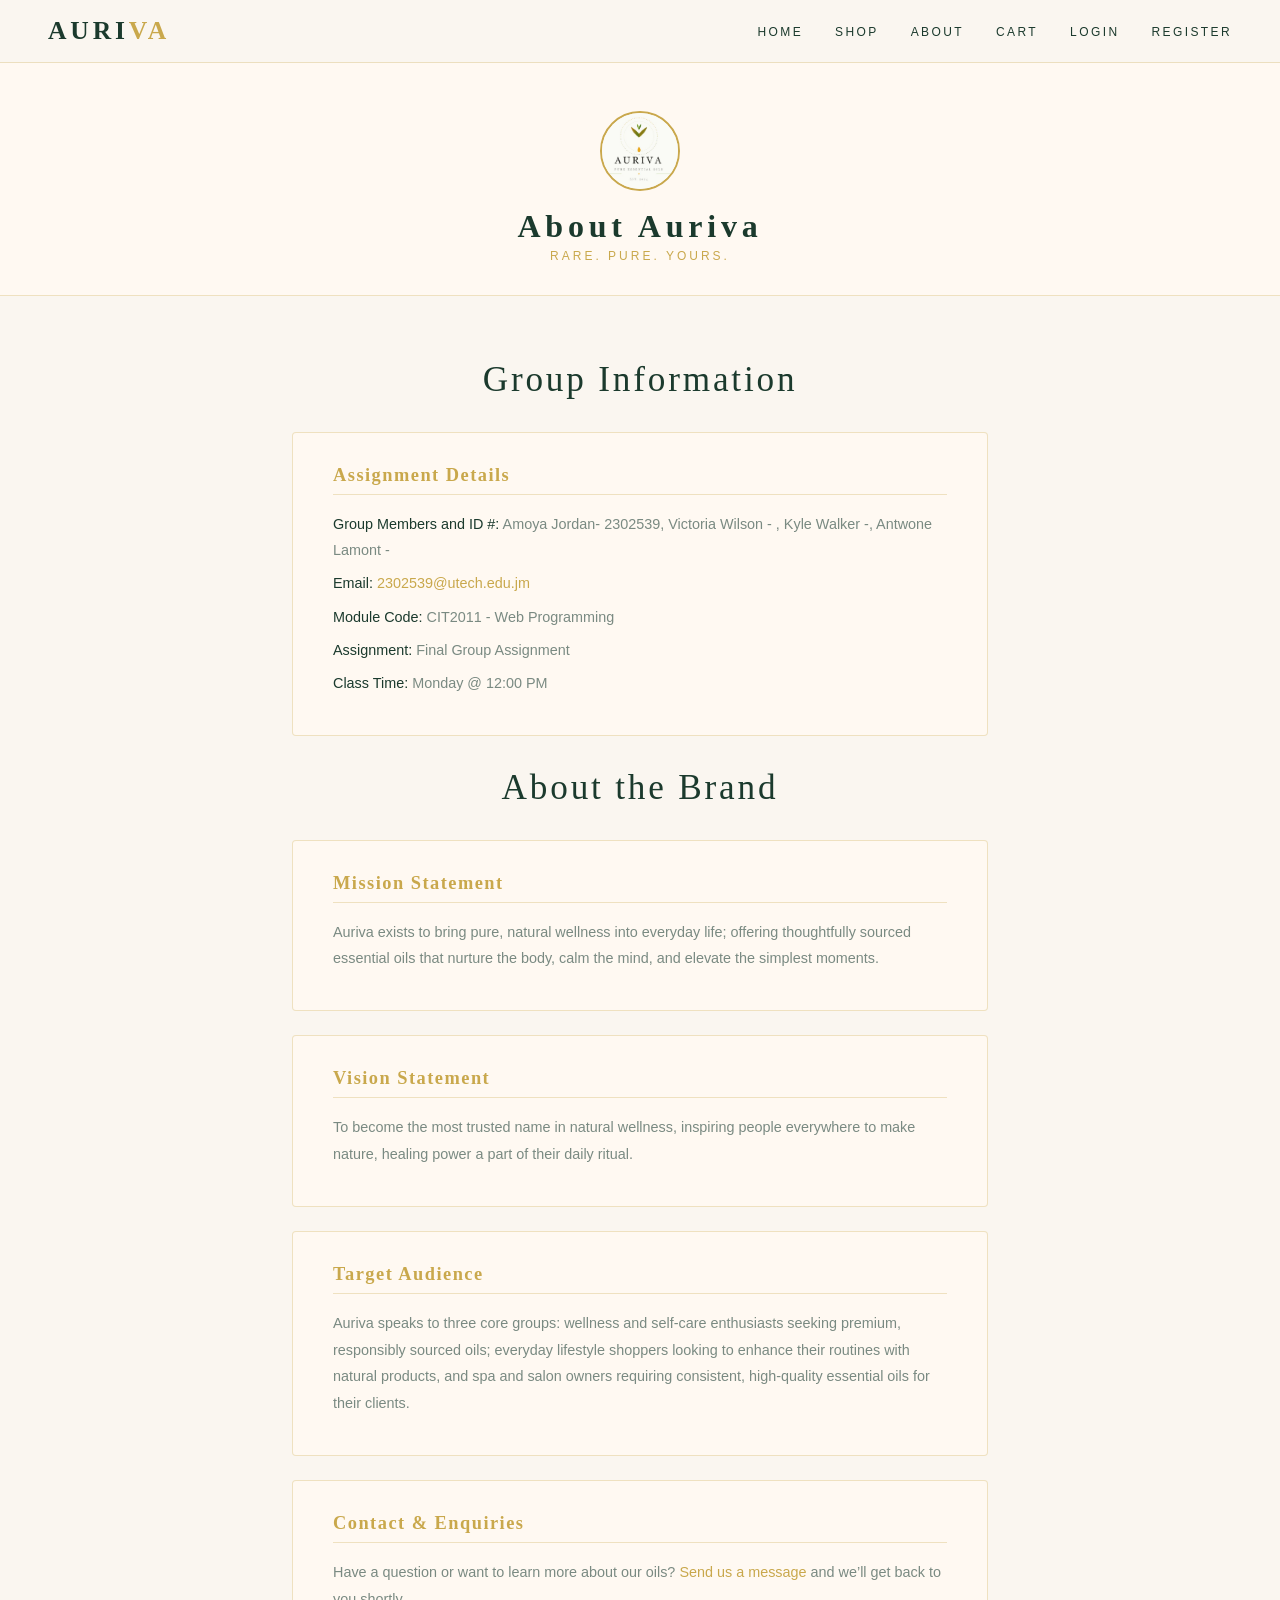
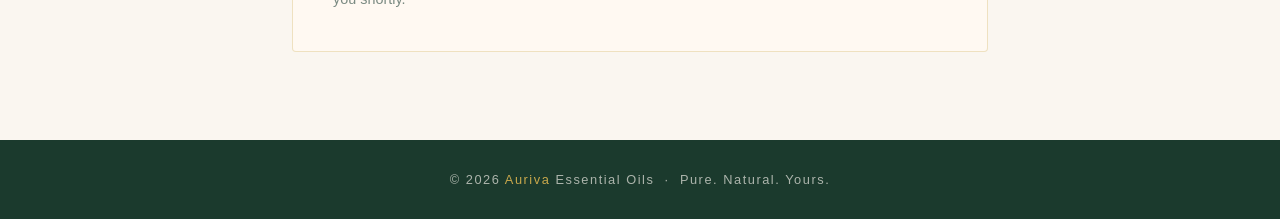
==== about.html @ eb886729 "Add files via upload" ====
<!DOCTYPE html>
<html lang="en">
<head>
  <meta charset="UTF-8">
  <meta name="viewport" content="width=device-width, initial-scale=1.0">
  <title>About &mdash; Auriva</title>
  <link rel="stylesheet" href="style.css">
</head>
<body>

  <nav>
    <a href="index.html" class="nav-brand">AURI<span>VA</span></a>
    <ul class="nav-links">
      <li><a href="index.html">Home</a></li>
      <li><a href="product.html">Shop</a></li>
      <li><a href="about.html">About</a></li>
      <li><a href="cart.html">Cart</a></li>
      <li><a href="login.html">Login</a></li>
      <li><a href="register.html">Register</a></li>
    </ul>
  </nav>

  <!-- Page Header -->
  <div class="page-header">
    <img src="../Assets/images/logo.png" alt="Auriva Essential Oils Logo" class="logo">
    <h1>About Auriva</h1>
    <p class="tagline">Rare. Pure. Yours.</p>
  </div>

  <!-- About Section -->
  <section class="about-section">

    <!-- Group Details  -->
    <h2>Group Information</h2>

    <div class="about-card">
      <h3>Assignment Details</h3>
      <p><strong>Group Members and ID #:</strong> Amoya Jordan- 2302539, Victoria Wilson - , Kyle Walker -, Antwone Lamont - </p>
      <!-- mailto link  -->
      <p><strong>Email:</strong>
        <a href="mailto:2302539@utech.edu.jm">2302539@utech.edu.jm</a>
      </p>
      <p><strong>Module Code:</strong> CIT2011 - Web Programming</p>
      <p><strong>Assignment:</strong> Final Group Assignment</p>
      <p><strong>Class Time:</strong> Monday @ 12:00 PM</p>
    </div>

    <!-- Business Info -->
    <h2 style="margin-top:2rem;">About the Brand</h2>

    <div class="about-card">
      <h3>Mission Statement</h3>
      <p>
        Auriva exists to bring pure, natural wellness into everyday life; offering thoughtfully
        sourced essential oils that nurture the body, calm the mind, and elevate the simplest moments.
      </p>
    </div>

    <div class="about-card">
      <h3>Vision Statement</h3>
      <p>
        To become the most trusted name in natural wellness, inspiring people everywhere to make
        nature, healing power a part of their daily ritual.
      </p>
    </div>

    <div class="about-card">
      <h3>Target Audience</h3>
      <p>
        Auriva speaks to three core groups: wellness and self-care enthusiasts seeking premium,
        responsibly sourced oils; everyday lifestyle shoppers looking to enhance their routines with
        natural products, and spa and salon owners requiring consistent, high-quality essential oils
        for their clients.
      </p>
    </div>

    <div class="about-card">
      <h3>Contact &amp; Enquiries</h3>
      <p>
        Have a question or want to learn more about our oils?
        <!-- mailto link — rubric requirement -->
        <a href="mailto:2302539@utech.edu.jm">Send us a message</a> and we&rsquo;ll get back to you shortly.
      </p>
    </div>

  </section>

  <footer>
    <p>&copy; 2026 <span>Auriva</span> Essential Oils &nbsp;&middot;&nbsp; Pure. Natural. Yours.</p>
  </footer>

</body>
</html>
---- style.css ----
/*    Auriva Essential Oils — External Stylesheet    */

:root {
  --cream:      #FAF6F0;
  --warm-white: #FFF9F2;
  --dark-green: #1B3A2D;
  --mid-green:  #2E5943;
  --gold:       #C9A84C;
  --gold-light: #E2C97E;
  --blush:      #F2DDD5;
  --text-muted: #7A8A82;
  --border:     rgba(201, 168, 76, 0.30);
  --shadow:     0 8px 40px rgba(27, 58, 45, 0.10);
  --font-serif: 'Cormorant Garamond', Georgia, serif;
  --font-sans:  'Jost', Arial, sans-serif;
}

/* ── CSS Q1d: Universal reset — clean, no redundancy ── */
*, *::before, *::after {
  box-sizing: border-box;
  margin: 0;
  padding: 0;
}

html { scroll-behavior: smooth; }

/* ── CSS Q1a: Element selector — body base styles ── */
body {
  font-family: var(--font-sans);
  background-color: var(--cream);
  color: var(--dark-green);
  min-height: 100vh;
  display: flex;
  flex-direction: column;
}

/* ============================================================
   NAVIGATION — CSS Q1b: Flexbox layout, sticky positioning
   ============================================================ */
nav {
  position: sticky;
  top: 0;
  z-index: 100;
  display: flex;                   /* CSS Q1b: Flexbox */
  align-items: center;
  justify-content: space-between;
  padding: 1rem 3rem;
  background: rgba(250, 246, 240, 0.96);
  backdrop-filter: blur(12px);
  border-bottom: 1px solid var(--border);
}

/* ── CSS Q1a: Class selector ── */
.nav-brand {
  font-family: var(--font-serif);
  font-size: 1.6rem;
  font-weight: 600;
  letter-spacing: 0.15em;
  color: var(--dark-green);
  text-decoration: none;
}

/* ── CSS Q1a: Descendant selector — span inside .nav-brand ── */
.nav-brand span { color: var(--gold); }

/* ── CSS Q1a: Class selector ── */
.nav-links {
  display: flex;
  gap: 2rem;
  list-style: none;
}

/* ── CSS Q1a: Descendant selector — anchors inside .nav-links ── */
.nav-links a {
  font-size: 0.75rem;
  font-weight: 500;
  letter-spacing: 0.2em;
  text-transform: uppercase;
  color: var(--dark-green);
  text-decoration: none;
  transition: color 0.25s;
}

/* ── CSS Q1a: Pseudo-class selector ── */
.nav-links a:hover { color: var(--gold); }

/* ============================================================
   PAGE HEADER — inner pages (shop, about, etc.)
   ============================================================ */
.page-header {
  text-align: center;
  padding: 3rem 2rem 2rem;
  border-bottom: 1px solid var(--border);
  background: var(--warm-white);
}

.page-header .logo {
  height: 80px;
  width: 80px;
  border-radius: 50%;
  border: 2px solid var(--gold);
  object-fit: cover;
  margin-bottom: 0.8rem;
}

.page-header h1 {
  font-family: var(--font-serif);
  font-size: 2rem;
  font-weight: 600;
  letter-spacing: 0.15em;
}

/* ── CSS Q1a: Descendant selector — .tagline inside .page-header ── */
.page-header .tagline {
  font-size: 0.75rem;
  letter-spacing: 0.25em;
  color: var(--gold);
  text-transform: uppercase;
  margin-top: 0.25rem;
}

/* ============================================================
   HERO SECTION — index.html
   CSS Q1b: Flexbox centering, full-viewport layout
   ============================================================ */
.hero {
  flex: 1;
  display: flex;                  /* CSS Q1b: Flexbox */
  flex-direction: column;
  align-items: center;
  justify-content: center;
  min-height: 88vh;
  padding: 4rem 2rem;
  position: relative;
  overflow: hidden;
  text-align: center;
  background: linear-gradient(160deg, var(--warm-white) 0%, var(--cream) 60%, #EDE8DF 100%);
}

/* ── CSS Q1a: Pseudo-element selector ── */
.hero::before {
  content: '';
  position: absolute;
  inset: 0;
  background:
    radial-gradient(ellipse 55% 55% at 75% 25%, rgba(201,168,76,0.13) 0%, transparent 65%),
    radial-gradient(ellipse 45% 45% at 15% 85%, rgba(27,58,45,0.08) 0%, transparent 60%);
  pointer-events: none;
}

.hero-eyebrow {
  font-size: 0.7rem;
  font-weight: 500;
  letter-spacing: 0.35em;
  text-transform: uppercase;
  color: var(--gold);
  margin-bottom: 1.5rem;
  animation: fadeUp 0.7s ease both;
}

.hero .brand {
  font-family: var(--font-serif);
  font-size: clamp(5rem, 13vw, 9rem);
  font-weight: 300;
  letter-spacing: 0.12em;
  color: var(--dark-green);
  line-height: 1;
  margin-bottom: 1rem;
  animation: fadeUp 0.7s 0.1s ease both;
}

.hero .tagline {
  font-size: 0.85rem;
  letter-spacing: 0.3em;
  text-transform: uppercase;
  color: var(--gold);
  margin-bottom: 1.5rem;
  animation: fadeUp 0.7s 0.2s ease both;
}

.hero .welcome {
  font-size: 1rem;
  font-weight: 300;
  color: var(--text-muted);
  max-width: 420px;
  line-height: 1.8;
  margin-bottom: 2.5rem;
  animation: fadeUp 0.7s 0.3s ease both;
}

.hero-divider {
  width: 60px;
  height: 1px;
  background: var(--gold);
  margin: 0 auto 2rem;
  animation: fadeUp 0.7s 0.25s ease both;
}

/* ============================================================
   BUTTONS — CSS Q1c: Reusable button classes (no redundancy)
   ============================================================ */
.btn {
  display: inline-block;
  background: var(--dark-green);
  color: var(--cream);
  padding: 0.85rem 2.2rem;
  border: 1.5px solid var(--dark-green);
  border-radius: 2px;
  cursor: pointer;
  text-decoration: none;
  font-family: var(--font-sans);
  font-size: 0.75rem;
  font-weight: 500;
  letter-spacing: 0.2em;
  text-transform: uppercase;
  transition: all 0.3s ease;
  animation: fadeUp 0.7s 0.4s ease both;
}

/* ── CSS Q1a: Pseudo-class selector ── */
.btn:hover {
  background: transparent;
  color: var(--dark-green);
}

/* ── CSS Q1a: Class selector — modifier classes ── */
.btn-outline {
  background: transparent;
  color: var(--dark-green);
  border-color: var(--dark-green);
}

.btn-outline:hover {
  background: var(--dark-green);
  color: var(--cream);
}

.btn-gold {
  background: var(--gold);
  color: var(--cream);
  border-color: var(--gold);
}

.btn-gold:hover {
  background: var(--dark-green);
  border-color: var(--dark-green);
}

/* ============================================================
   SECTION TITLES — CSS Q1c: Consistent across all pages
   ============================================================ */
.section-title {
  text-align: center;
  margin-bottom: 3rem;
}

.section-title h2 {
  font-family: var(--font-serif);
  font-size: 2.5rem;
  font-weight: 400;
  letter-spacing: 0.08em;
  margin-bottom: 0.5rem;
}

.section-title p {
  font-size: 0.8rem;
  letter-spacing: 0.2em;
  text-transform: uppercase;
  color: var(--gold);
}

.section-title .divider {
  width: 40px;
  height: 1px;
  background: var(--gold);
  margin: 1rem auto 0;
}

/* ============================================================
   PRODUCT GRID — CSS Q1b: CSS Grid layout
   ============================================================ */
.products-section {
  padding: 5rem 3rem;
  max-width: 1300px;
  margin: 0 auto;
  width: 100%;
}

/* ── CSS Q1b: CSS Grid ── */
.product-grid {
  display: grid;
  grid-template-columns: repeat(auto-fill, minmax(260px, 1fr));
  gap: 2rem;
}

.product-card {
  background: var(--warm-white);
  border: 1px solid var(--border);
  border-radius: 4px;
  overflow: hidden;
  transition: transform 0.3s ease, box-shadow 0.3s ease;
}

/* ── CSS Q1a: Pseudo-class selector ── */
.product-card:hover {
  transform: translateY(-6px);
  box-shadow: var(--shadow);
}

.product-card .card-img {
  width: 100%;
  height: 280px;
  object-fit: cover;
  display: block;
  transition: transform 0.5s ease;
}

/* ── CSS Q1a: Descendant + pseudo-class selectors ── */
.product-card:hover .card-img { transform: scale(1.04); }

.card-body {
  padding: 1.4rem 1.5rem;
  text-align: center;
}

.card-body h3 {
  font-family: var(--font-serif);
  font-size: 1.3rem;
  font-weight: 400;
  letter-spacing: 0.05em;
  margin-bottom: 0.3rem;
}

.card-body .price {
  font-size: 0.85rem;
  color: var(--gold);
  letter-spacing: 0.1em;
  margin-bottom: 1rem;
  font-weight: 500;
}

.card-body .btn { animation: none; font-size: 0.7rem; padding: 0.65rem 1.5rem; }

/* ============================================================
   BUNDLE SECTION — dark green background strip
   ============================================================ */
.bundle-section {
  background: var(--dark-green);
  padding: 5rem 3rem;
  text-align: center;
}

.bundle-section .section-title h2 { color: var(--cream); }
.bundle-section .section-title p  { color: var(--gold-light); }
.bundle-section .section-title .divider { background: var(--gold-light); }

/* ── CSS Q1b: CSS Grid ── */
.bundle-grid {
  display: grid;
  grid-template-columns: repeat(auto-fill, minmax(280px, 1fr));
  gap: 2rem;
  max-width: 960px;
  margin: 0 auto;
}

.bundle-card {
  background: rgba(255, 255, 255, 0.06);
  border: 1px solid rgba(201, 168, 76, 0.25);
  border-radius: 4px;
  overflow: hidden;
  transition: transform 0.3s, box-shadow 0.3s;
}

.bundle-card:hover {
  transform: translateY(-5px);
  box-shadow: 0 12px 40px rgba(0, 0, 0, 0.3);
}

.bundle-card img {
  width: 100%;
  height: 260px;
  object-fit: cover;
}

.bundle-card .bundle-body { padding: 1.4rem; }

.bundle-card h3 {
  font-family: var(--font-serif);
  font-size: 1.2rem;
  color: var(--cream);
  font-weight: 400;
  margin-bottom: 0.3rem;
}

.bundle-card .bundle-price {
  color: var(--gold-light);
  font-size: 0.82rem;
  margin-bottom: 1rem;
  line-height: 1.6;
}

.bundle-badge {
  display: inline-block;
  background: var(--gold);
  color: var(--dark-green);
  font-size: 0.65rem;
  font-weight: 600;
  letter-spacing: 0.15em;
  text-transform: uppercase;
  padding: 0.25rem 0.7rem;
  border-radius: 2px;
  margin-bottom: 0.8rem;
}

/* ============================================================
   CART PAGE — CSS Q1b: Flexbox layout for items
   ============================================================ */
.cart-section {
  padding: 4rem 3rem;
  max-width: 900px;
  margin: 0 auto;
  width: 100%;
}

.cart-section h2 {
  font-family: var(--font-serif);
  font-size: 2.2rem;
  font-weight: 400;
  letter-spacing: 0.08em;
  margin-bottom: 2rem;
  text-align: center;
}

/* ── CSS Q1b: Flexbox column layout ── */
#cart-items {
  display: flex;
  flex-direction: column;
  gap: 1rem;
  margin-bottom: 2rem;
}

.cart-item {
  display: flex;              /* CSS Q1b: Flexbox row */
  align-items: center;
  gap: 1.5rem;
  background: var(--warm-white);
  border: 1px solid var(--border);
  border-radius: 4px;
  padding: 1rem 1.5rem;
}

.cart-item img  { border-radius: 4px; object-fit: cover; }

.cart-item h4 {
  font-family: var(--font-serif);
  font-size: 1.1rem;
  font-weight: 400;
}

.cart-item p { color: var(--gold); font-size: 0.85rem; }

.qty-controls {
  margin-left: auto;
  display: flex;
  align-items: center;
  gap: 0.8rem;
}

.qty-controls button {
  background: var(--dark-green);
  color: var(--cream);
  border: none;
  width: 28px;
  height: 28px;
  border-radius: 2px;
  cursor: pointer;
  font-size: 1rem;
  display: flex;
  align-items: center;
  justify-content: center;
  transition: background 0.2s;
}

.qty-controls button:hover { background: var(--gold); }
.qty-controls span { font-size: 0.9rem; font-weight: 500; min-width: 20px; text-align: center; }

.cart-summary {
  background: var(--warm-white);
  border: 1px solid var(--border);
  border-radius: 4px;
  padding: 2rem;
}

.cart-summary h3 {
  font-family: var(--font-serif);
  font-size: 1.4rem;
  font-weight: 400;
  letter-spacing: 0.08em;
  margin-bottom: 1rem;
  padding-bottom: 0.8rem;
  border-bottom: 1px solid var(--border);
}

.cart-summary p {
  font-size: 0.9rem;
  color: var(--text-muted);
  margin-bottom: 0.5rem;
}

/* ── CSS Q1a: ID selector ── */
#cart-total {
  font-size: 1rem;
  font-weight: 600;
  color: var(--dark-green);
  margin-top: 0.5rem;
  padding-top: 0.5rem;
  border-top: 1px solid var(--border);
}

.cart-actions {
  display: flex;
  gap: 1rem;
  margin-top: 1.5rem;
  flex-wrap: wrap;
}

.cart-actions .btn { animation: none; }

/* ── CSS Q1a: ID selectors for summary fields ── */
#cart-subtotal, #cart-tax { color: var(--text-muted); }

/* ============================================================
   FORMS — checkout, login, register
   CSS Q1b: Flexbox column form layout
   ============================================================ */
.form-section {
  padding: 4rem 2rem;
  max-width: 560px;
  margin: 0 auto;
  width: 100%;
}

.form-section h2 {
  font-family: var(--font-serif);
  font-size: 2.2rem;
  font-weight: 400;
  letter-spacing: 0.08em;
  text-align: center;
  margin-bottom: 0.5rem;
}

.form-subtitle {
  text-align: center;
  font-size: 0.8rem;
  letter-spacing: 0.2em;
  text-transform: uppercase;
  color: var(--gold);
  margin-bottom: 2.5rem;
}

.form-group { margin-bottom: 1.4rem; }

.form-group label {
  display: block;
  font-size: 0.72rem;
  font-weight: 500;
  letter-spacing: 0.18em;
  text-transform: uppercase;
  color: var(--text-muted);
  margin-bottom: 0.5rem;
}

/* ── CSS Q1a: Element selector — input fields ── */
input {
  width: 100%;
  padding: 0.9rem 1rem;
  border: 1px solid var(--border);
  border-radius: 2px;
  background: var(--warm-white);
  font-family: var(--font-sans);
  font-size: 0.9rem;
  color: var(--dark-green);
  transition: border-color 0.25s;
  outline: none;
}

/* ── CSS Q1a: Pseudo-class selector ── */
input:focus { border-color: var(--gold); }

/* ── CSS Q1a: Class selector — error messages from JS validation ── */
.error-msg {
  color: #c0392b;
  font-size: 0.75rem;
  margin-top: 0.35rem;
  display: block;
}

.form-actions {
  display: flex;
  gap: 1rem;
  margin-top: 2rem;
  flex-wrap: wrap;
}

.form-actions .btn { animation: none; flex: 1; text-align: center; }

/* ============================================================
   ABOUT PAGE
   ============================================================ */
.about-section {
  padding: 4rem 2rem;
  max-width: 760px;
  margin: 0 auto;
  width: 100%;
}

.about-section h2 {
  font-family: var(--font-serif);
  font-size: 2.2rem;
  font-weight: 400;
  letter-spacing: 0.08em;
  text-align: center;
  margin-bottom: 2rem;
}

.about-card {
  background: var(--warm-white);
  border: 1px solid var(--border);
  border-radius: 4px;
  padding: 2rem 2.5rem;
  margin-bottom: 1.5rem;
}

.about-card h3 {
  font-family: var(--font-serif);
  font-size: 1.15rem;
  font-weight: 600;
  color: var(--gold);
  letter-spacing: 0.08em;
  margin-bottom: 1rem;
  padding-bottom: 0.5rem;
  border-bottom: 1px solid var(--border);
}

.about-card p {
  font-size: 0.9rem;
  line-height: 1.85;
  color: var(--text-muted);
  margin-bottom: 0.4rem;
}

/* ── CSS Q1a: Descendant selector ── */
.about-card p strong { color: var(--dark-green); font-weight: 500; }

.about-card a { color: var(--gold); text-decoration: none; }
.about-card a:hover { text-decoration: underline; }

/* ============================================================
   EMPTY CART STATE
   ============================================================ */
.empty-cart {
  text-align: center;
  padding: 4rem 2rem;
  color: var(--text-muted);
}

.empty-cart p {
  font-family: var(--font-serif);
  font-size: 1.4rem;
  margin-bottom: 1.5rem;
}

/* ============================================================
   FOOTER — CSS Q1a: Element selector
   ============================================================ */
footer {
  background: var(--dark-green);
  color: rgba(250, 246, 240, 0.65);
  text-align: center;
  padding: 2rem;
  font-size: 0.8rem;
  letter-spacing: 0.12em;
  margin-top: auto;
}

footer span { color: var(--gold); }

/* ============================================================
   ANIMATIONS — CSS Q1d: Reusable keyframe animation
   ============================================================ */
@keyframes fadeUp {
  from { opacity: 0; transform: translateY(22px); }
  to   { opacity: 1; transform: translateY(0); }
}

/* ============================================================
   RESPONSIVE — CSS Q1b: Mobile layout (min 600px rule)
   ============================================================ */
@media (max-width: 768px) {
  nav { padding: 1rem 1.5rem; }
  nav .nav-links { gap: 1rem; }
  nav .nav-links a { font-size: 0.65rem; letter-spacing: 0.12em; }

  .products-section { padding: 3rem 1.2rem; }
  .bundle-section   { padding: 3rem 1.2rem; }
  .cart-section     { padding: 3rem 1.2rem; }
  .form-section     { padding: 3rem 1.2rem; }
  .about-section    { padding: 3rem 1.2rem; }

  .hero .brand { font-size: clamp(4rem, 18vw, 7rem); }

  .cart-item  { flex-wrap: wrap; }
  .qty-controls { margin-left: 0; }
  .cart-actions { flex-direction: column; }
  .form-actions { flex-direction: column; }

  .product-grid { grid-template-columns: repeat(auto-fill, minmax(200px, 1fr)); }
  .bundle-grid  { grid-template-columns: 1fr; }
}
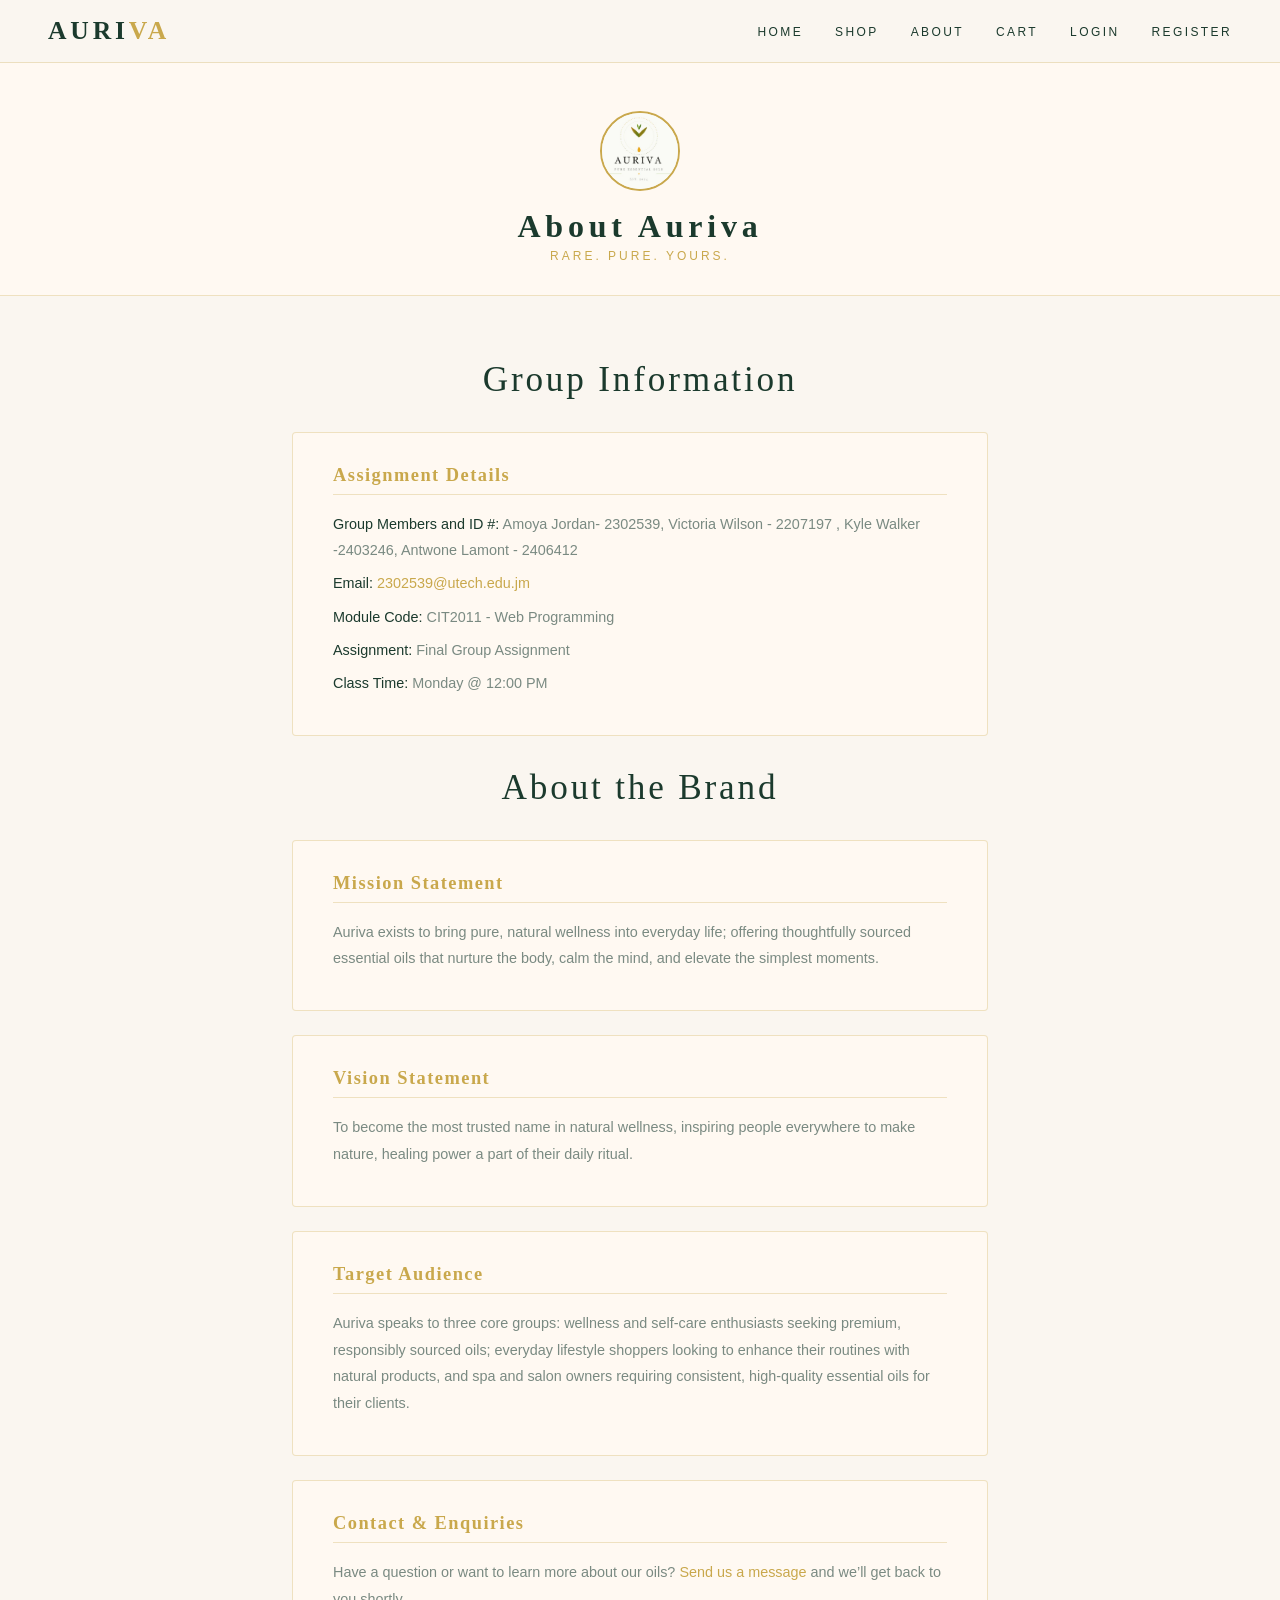
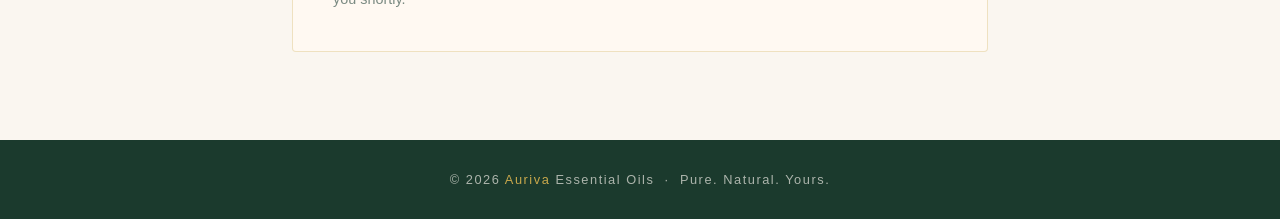
==== commit e2080ed7: "Update about.html" ====
--- a/about.html
+++ b/about.html
@@ -35,7 +35,7 @@
 
     <div class="about-card">
       <h3>Assignment Details</h3>
-      <p><strong>Group Members and ID #:</strong> Amoya Jordan- 2302539, Victoria Wilson - , Kyle Walker -, Antwone Lamont - </p>
+      <p><strong>Group Members and ID #:</strong> Amoya Jordan- 2302539, Victoria Wilson - 2207197 , Kyle Walker -2403246, Antwone Lamont - 2406412</p>
       <!-- mailto link  -->
       <p><strong>Email:</strong>
         <a href="mailto:2302539@utech.edu.jm">2302539@utech.edu.jm</a>
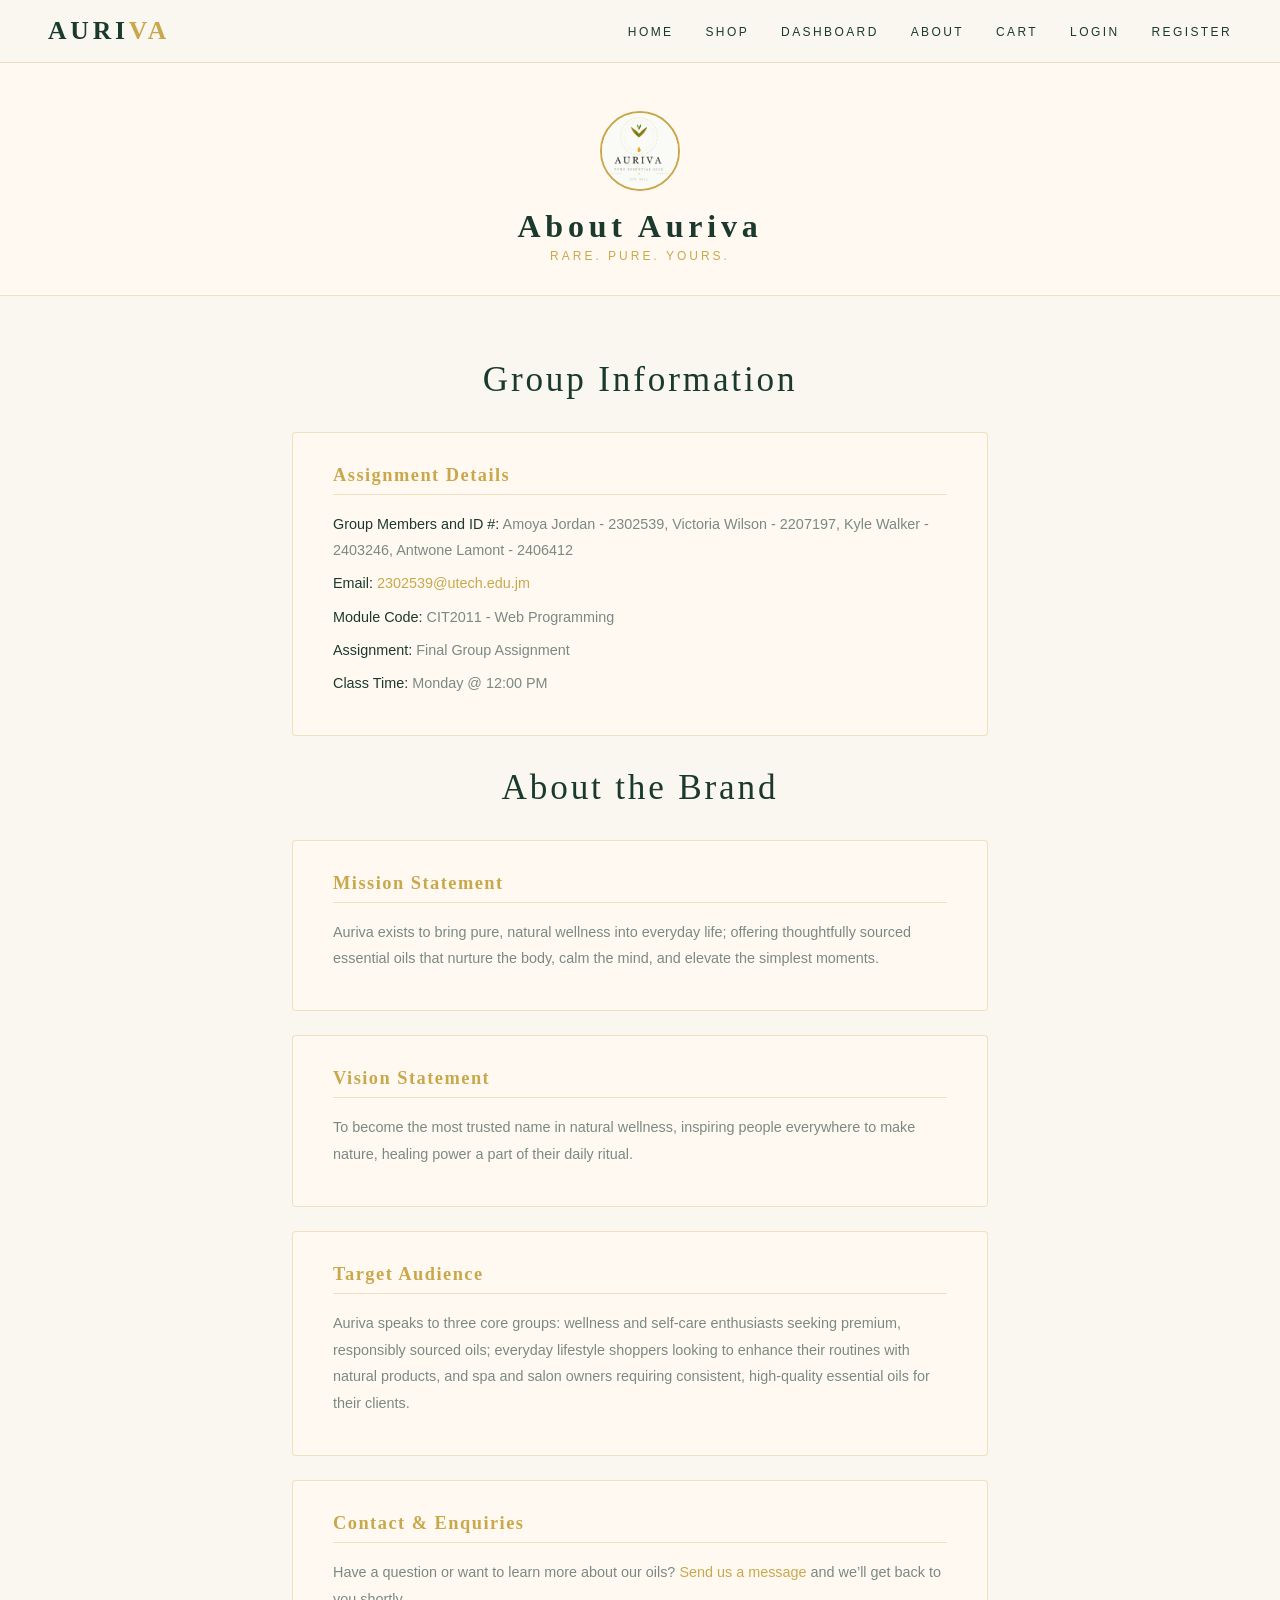
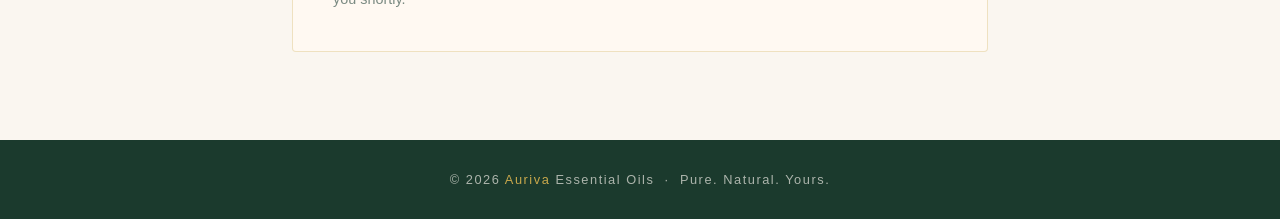
==== commit 0873cb5d: "Initial project setup with updates" ====
--- a/about.html
+++ b/about.html
@@ -13,6 +13,7 @@
     <ul class="nav-links">
       <li><a href="index.html">Home</a></li>
       <li><a href="product.html">Shop</a></li>
+      <li><a href="dashboard.html">Dashboard</a></li>
       <li><a href="about.html">About</a></li>
       <li><a href="cart.html">Cart</a></li>
       <li><a href="login.html">Login</a></li>
@@ -35,7 +36,7 @@
 
     <div class="about-card">
       <h3>Assignment Details</h3>
-      <p><strong>Group Members and ID #:</strong> Amoya Jordan- 2302539, Victoria Wilson - 2207197 , Kyle Walker -2403246, Antwone Lamont - 2406412</p>
+      <p><strong>Group Members and ID #:</strong> Amoya Jordan - 2302539, Victoria Wilson - 2207197, Kyle Walker - 2403246, Antwone Lamont - 2406412</p>
       <!-- mailto link  -->
       <p><strong>Email:</strong>
         <a href="mailto:2302539@utech.edu.jm">2302539@utech.edu.jm</a>
